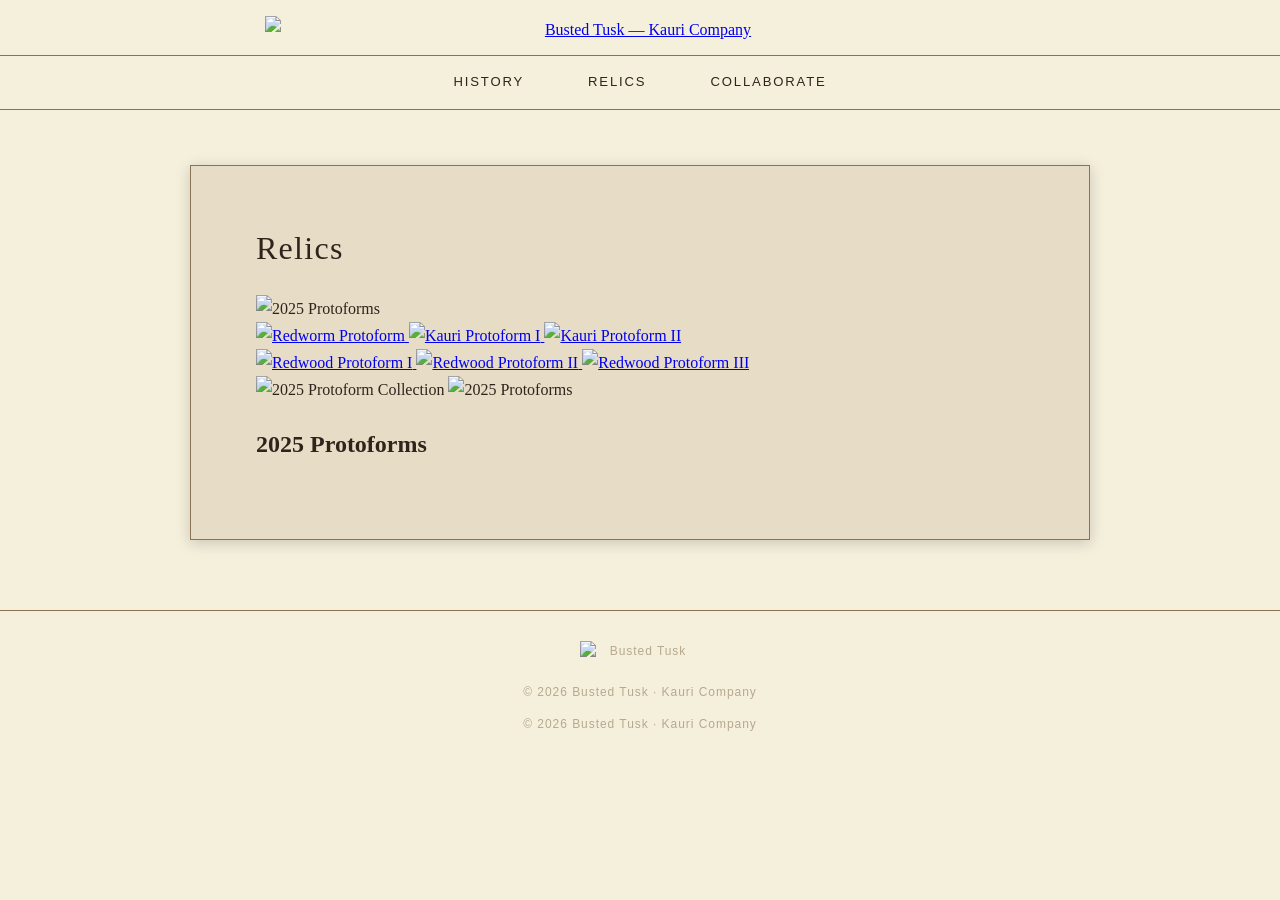
==== relics.html @ 46bb11f2 "Add relics.html with protoforms gallery This file contains the HTML structure for the 'Relics' page," ====
<!DOCTYPE html>
<html lang="en">
<head>
    <meta charset="UTF-8">
    <meta name="viewport" content="width=device-width, initial-scale=1.0">

    <title>Busted Tusk | Relics</title>

    <link rel="stylesheet" href="style.css">
</head>

<body>

<header class="site-header">
    <a href="index.html">
        <img
            src="images/BTheader.png"
            alt="Busted Tusk — Kauri Company"
        >
    </a>
</header>

<nav class="navigation">
    <a href="history.html">History</a>
    <a href="relics.html">Relics</a>
    <a href="collaborate.html">Collaborate</a>
</nav>

<main>

    <section class="section relics-section">

        <h1>Relics</h1>

        <div class="protoforms-gallery">

            <!-- Protoforms Header -->
            <img
                src="images/anchorpoint.jpg"
                alt="2025 Protoforms"
                class="protoform-banner"
            >

            <!-- First Row -->
            <div class="protoform-row">

                <a href="images/redworm.jpg">
                    <img
                        src="images/redwormsmall.jpg"
                        alt="Redworm Protoform"
                    >
                </a>

                <a href="images/kauri1.jpg">
                    <img
                        src="images/kauri1small.jpg"
                        alt="Kauri Protoform I"
                    >
                </a>

                <a href="images/kauri2.jpg">
                    <img
                        src="images/kauri2small.jpg"
                        alt="Kauri Protoform II"
                    >
                </a>

            </div>

            <!-- Second Row -->
            <div class="protoform-row">

                <a href="images/redwood1.jpg">
                    <img
                        src="images/redwood1small.jpg"
                        alt="Redwood Protoform I"
                    >
                </a>

                <a href="images/redwood2.jpg">
                    <img
                        src="images/redwood2small.jpg"
                        alt="Redwood Protoform II"
                    >
                </a>

                <a href="images/redwood3.jpg">
                    <img
                        src="images/redwood3small.jpg"
                        alt="Redwood Protoform III"
                    >
                </a>

            </div>

            <!-- Collection Image -->
            <img
                src="images/protoformcollection.jpg"
                alt="2025 Protoform Collection"
                class="protoform-collection"
            >

            <!-- Protoforms Footer -->
            <img
                src="images/luckytuna.jpg"
                alt="2025 Protoforms"
                class="protoform-banner"
            >

        </div>

        <!-- Protoforms Description -->
        <div class="protoforms-description">

            <h2>2025 Protoforms</h2>

            <p>
                <!-- Your explanation will go here. -->
            </p>

        </div>

    </section>

</main>

<footer>

    <img
        src="images/BTfooter.png"
        alt="Busted Tusk"
        class="footer-logo"
    >

    <p>
        © 2026 Busted Tusk · Kauri Company
    </p>

    <p>
        © 2026 Busted Tusk · Kauri Company
    </p>

</footer>

</body>
</html>
---- style.css ----
/* --------------------------------------------------
   BUSTED TUSK
   Kauri Company
-------------------------------------------------- */

:root {
    --background: #F5F0DC;
    --paper: #E7DDC6;
    --text: #30231c;
    --muted: #66584a;
    --line: #8a7355;
    --accent: #5A4638;
}

/* Basic reset */

* {
    box-sizing: border-box;
}

html {
    scroll-behavior: smooth;
}

body {
    margin: 0;

    background: var(--background);
    color: var(--text);

    font-family:
        Georgia,
        "Times New Roman",
        serif;

    line-height: 1.7;
}

/* Header */

.site-header {
    width: 100%;

    background: var(--background);

    text-align: center;

    padding: 16px 20px 12px;
}

.site-header img {
    display: block;

    width: min(100%, 750px);

    height: auto;

    margin: 0 auto;
}

/* Navigation */

.navigation {
    display: flex;

    justify-content: center;
    align-items: center;

    flex-wrap: wrap;

    border-top: 1px solid var(--line);
    border-bottom: 1px solid var(--line);

    padding: 0 20px;
}

.navigation a {
    color: var(--text);

    text-decoration: none;

    padding: 15px 32px;

    font-family:
        Arial,
        Helvetica,
        sans-serif;

    font-size: 0.82rem;

    letter-spacing: 0.14em;

    text-transform: uppercase;

    transition:
        color 0.25s ease,
        background-color 0.25s ease;
}

.navigation a:hover {
    background: var(--accent);

    color: var(--background);
}



/* Main content */

main {
    width: min(100% - 40px, 900px);

    margin: 0 auto;
}

/* Sections */

.section {
    background: var(--paper);

    margin: 55px 0;

    padding: 55px 65px;

    border: 1px solid var(--line);

    box-shadow:
        0 3px 14px rgba(0, 0, 0, 0.18);
}

.section h1 {
    margin: 0 0 20px;

    color: var(--text);

    font-size: 2rem;

    font-weight: normal;

    letter-spacing: 0.04em;
}

.section p {
    margin: 0;

    color: #4b3d32;

    font-size: 1.05rem;
}

/* Footer */

footer {
    border-top: 1px solid var(--line);

    padding: 30px 20px;

    margin-top: 70px;

    text-align: center;

    color: #b8a88e;

    font-family:
        Arial,
        Helvetica,
        sans-serif;

    font-size: 0.75rem;

    letter-spacing: 0.08em;
}

.footer-logo {
    display: block;

    width: 120px;

    height: auto;

    margin: 0 auto 20px;
}

/* Links */

.media-links,
.support-links {
    display: flex;

    justify-content: center;

    flex-wrap: wrap;

    gap: 12px;

    margin-top: 30px;
}

.media-links a,
.support-links a {
    display: inline-block;

    padding: 10px 20px;

    border: 1px solid var(--line);

    color: var(--text);

    background: var(--paper);

    text-decoration: none;

    font-family:
        Arial,
        Helvetica,
        sans-serif;

    font-size: 0.78rem;

    letter-spacing: 0.08em;

    text-transform: uppercase;

    transition:
        background-color 0.25s ease,
        color 0.25s ease;
}

.media-links a:hover,
.support-links a:hover {
    background: var(--accent);

    color: #f2e5c7;
}

/* Mobile */

@media (max-width: 600px) {

    .site-header {
        padding: 15px;
    }

    .navigation {
        display: block;

        padding: 0;
    }

    .navigation a {
        display: block;

        text-align: center;

        padding: 12px;

        border-bottom: 1px solid var(--line);
    }

    main {
        width: min(100% - 24px, 900px);
    }

    .section {
        margin: 30px 0;

        padding: 35px 25px;
    }

    .section h1 {
        font-size: 1.7rem;
    }
}
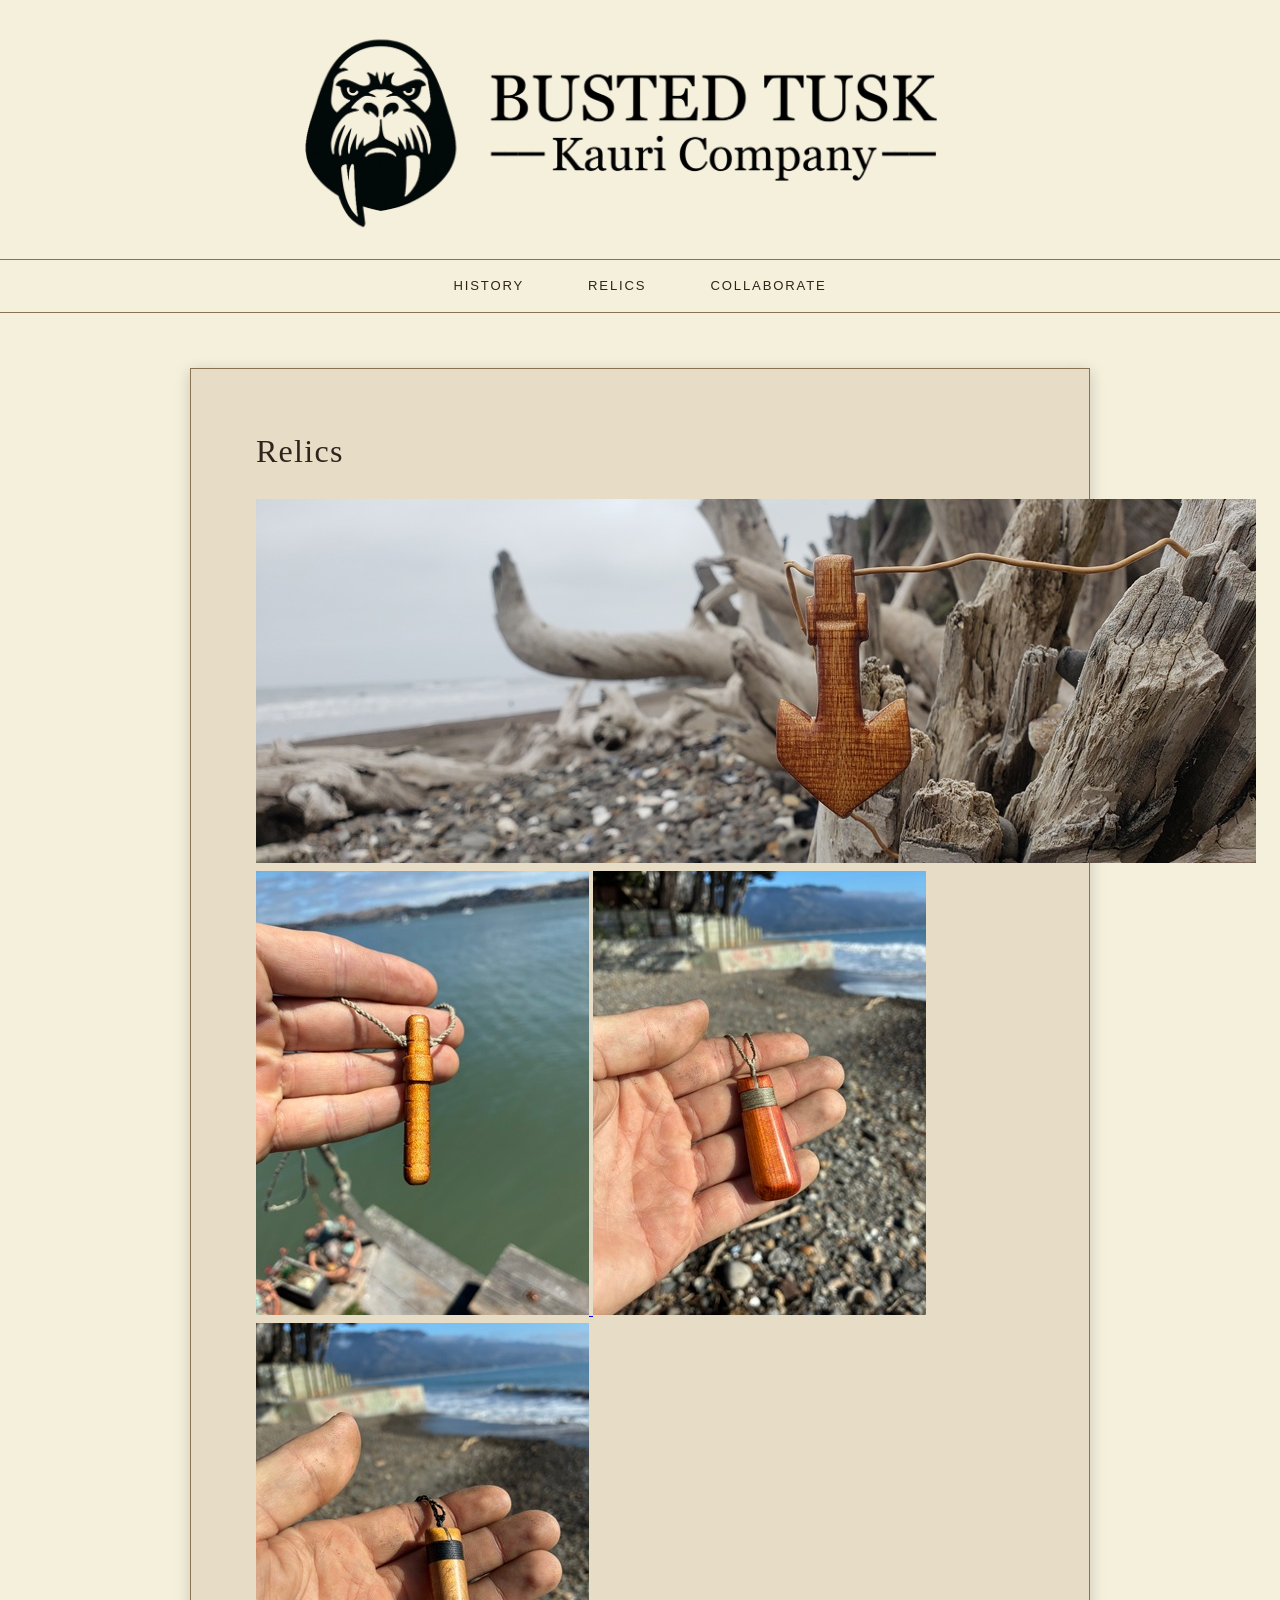
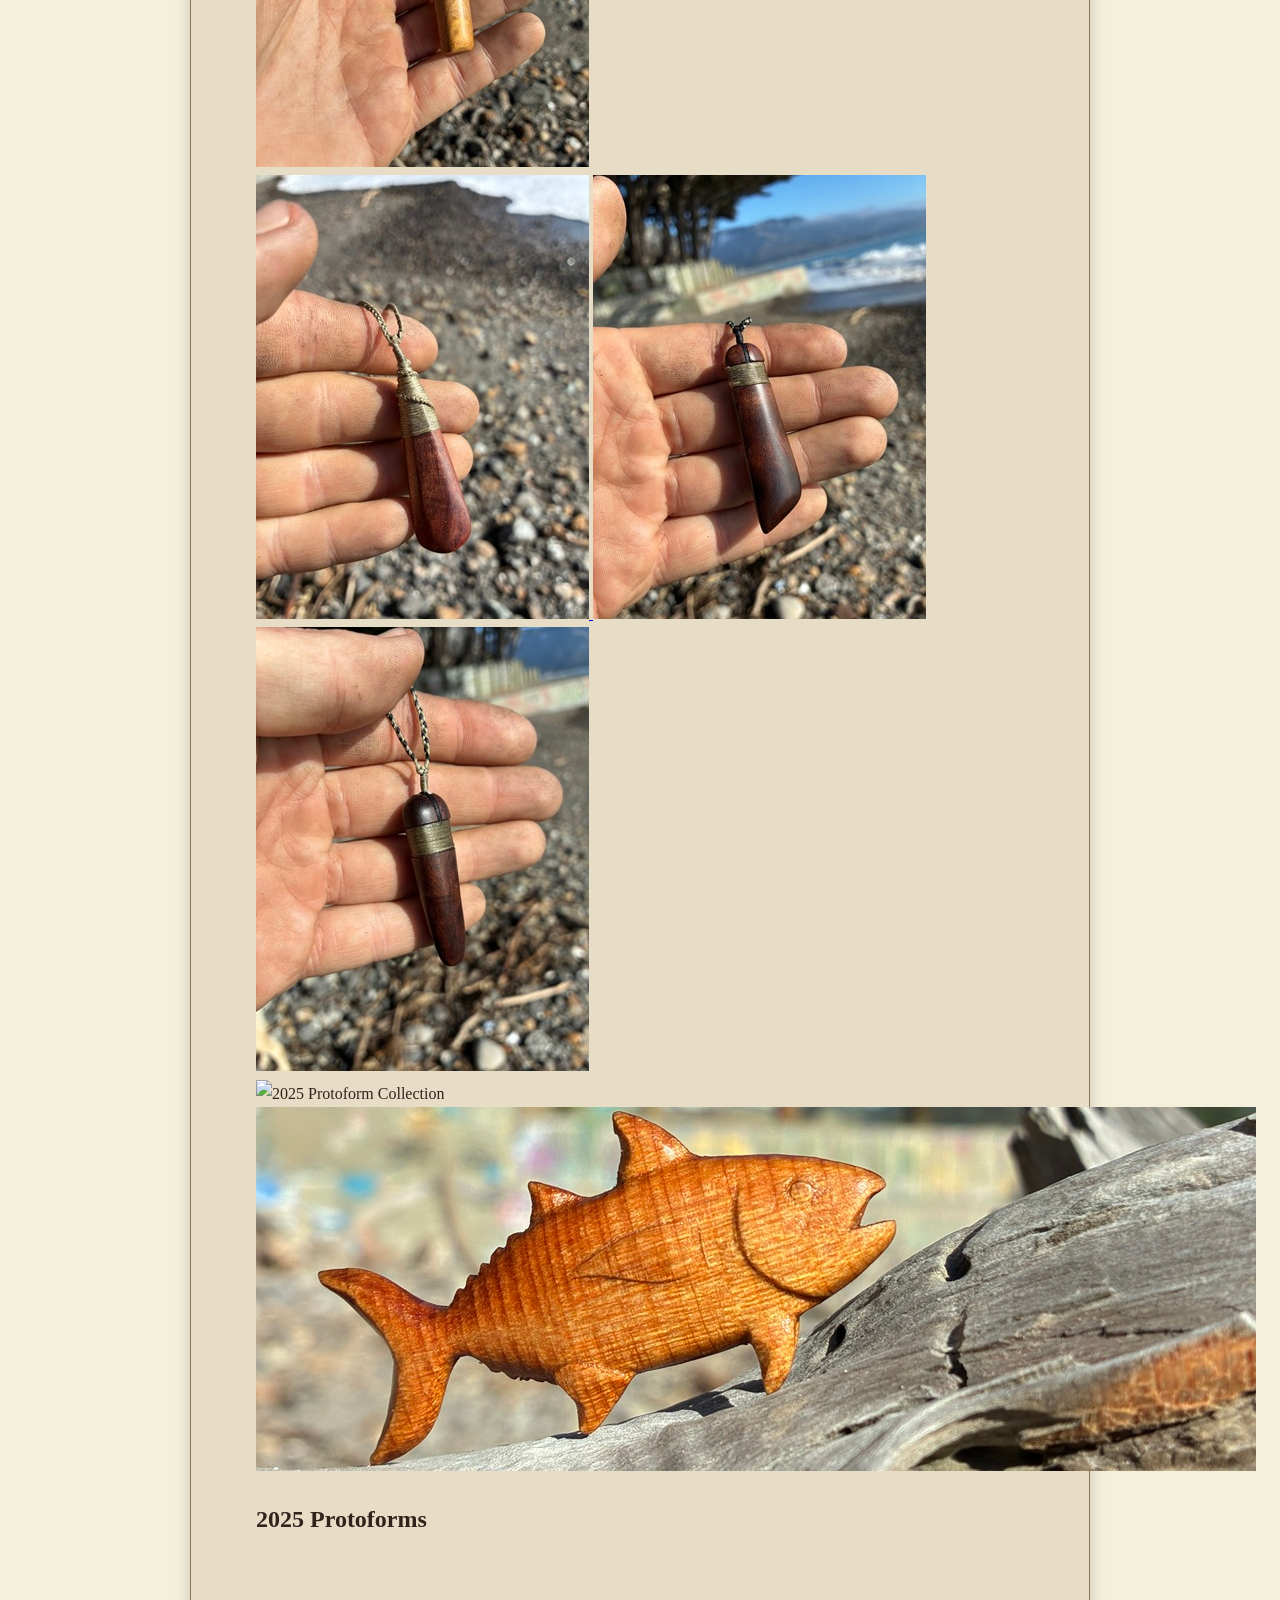
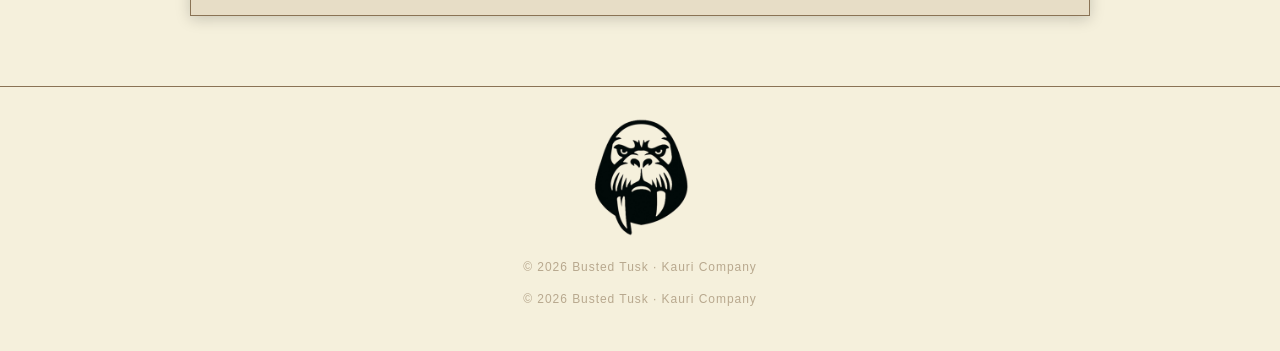
==== commit 8adf9868: "Update image source paths in relics.html" ====
--- a/relics.html
+++ b/relics.html
@@ -14,7 +14,7 @@
 <header class="site-header">
     <a href="index.html">
         <img
-            src="images/BTheader.png"
+            src="BTheader.png"
             alt="Busted Tusk — Kauri Company"
         >
     </a>
@@ -127,7 +127,7 @@
 <footer>
 
     <img
-        src="images/BTfooter.png"
+        src="BTfooter.png"
         alt="Busted Tusk"
         class="footer-logo"
     >
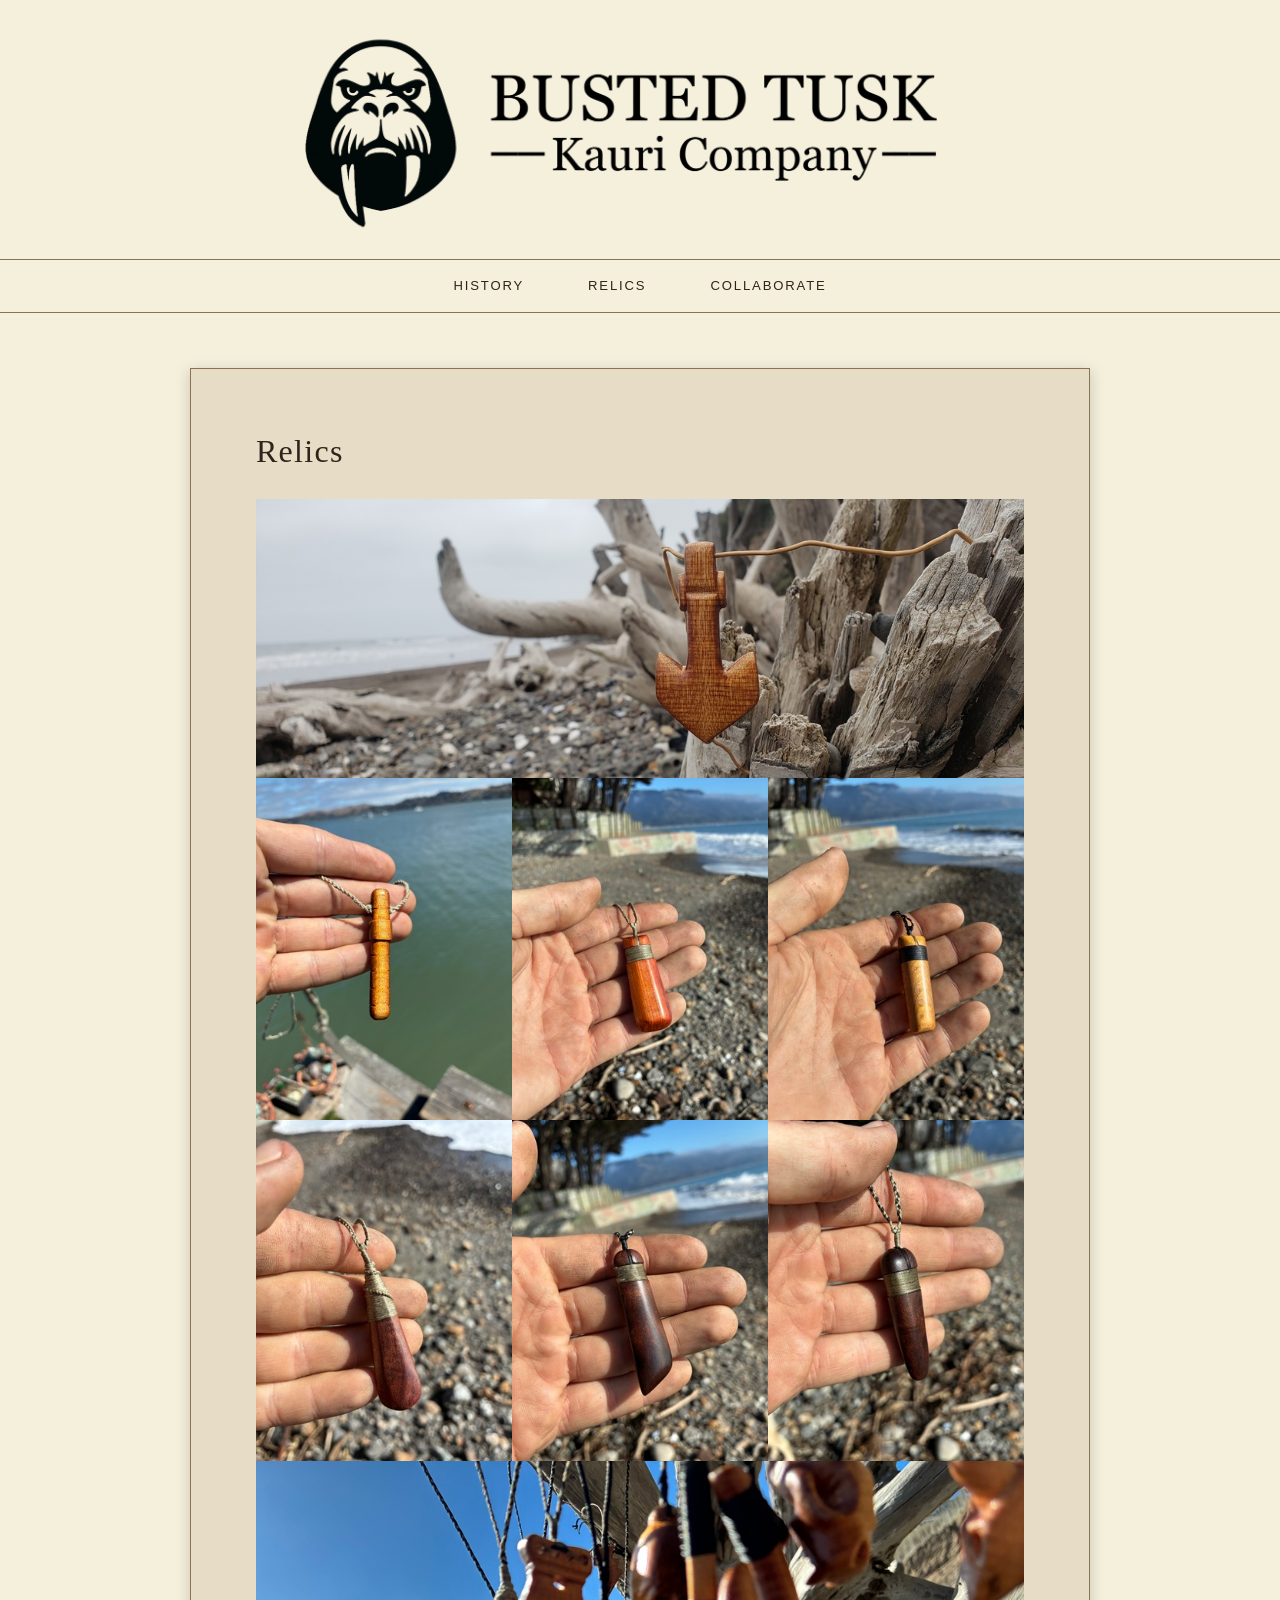
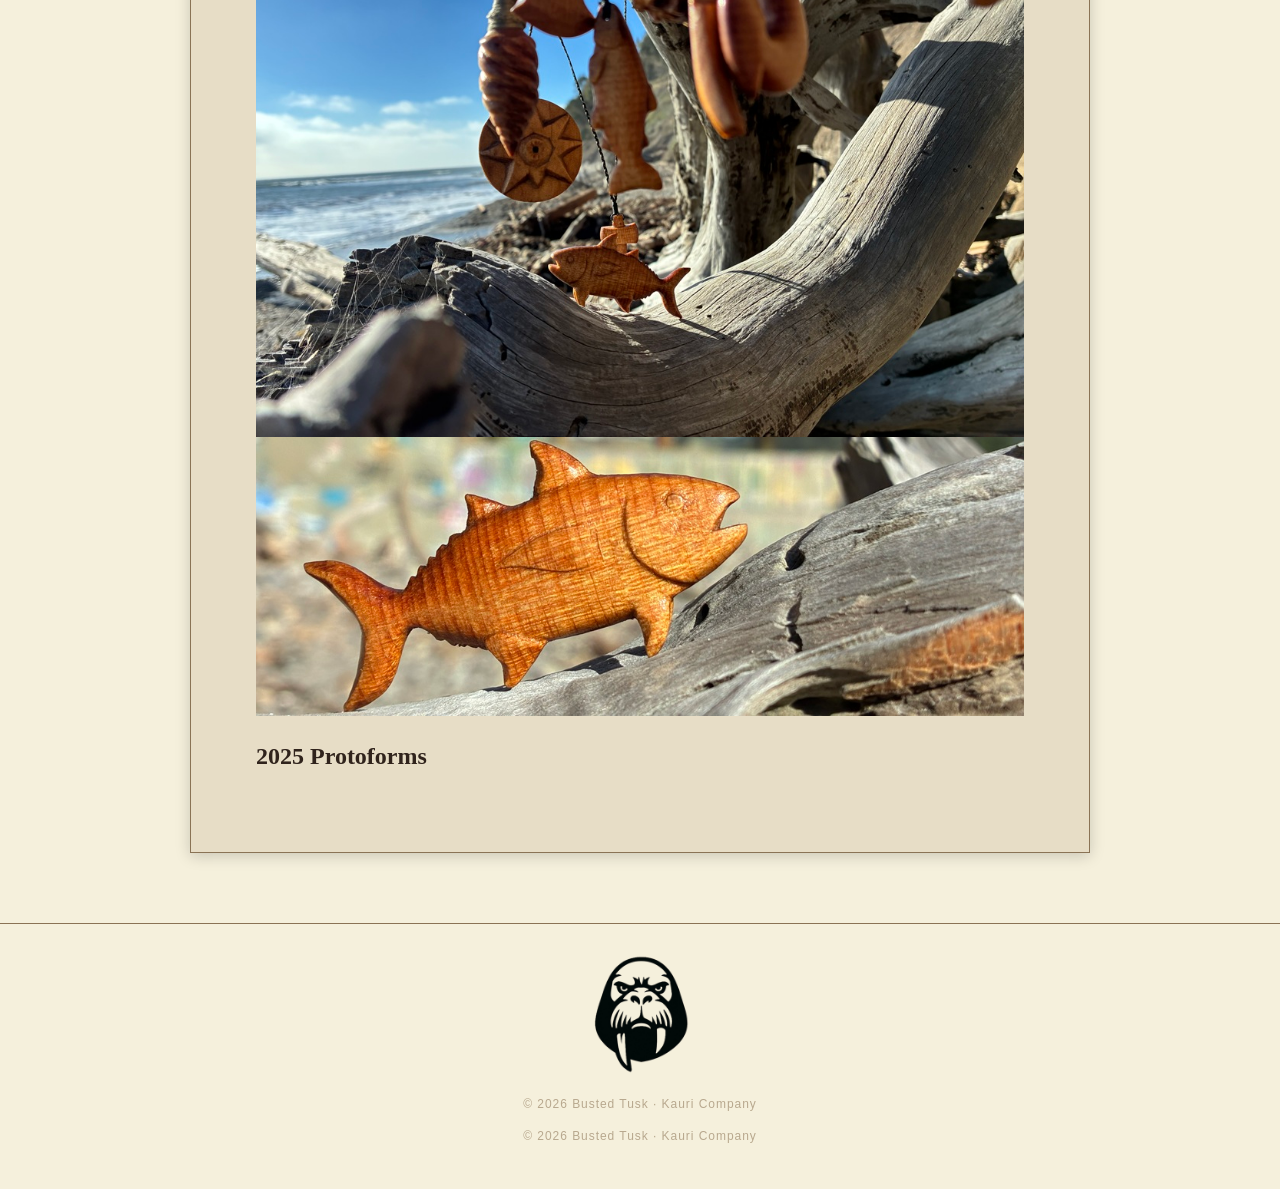
==== commit 5e62131c: "Update image source for Protoform Collection" ====
--- a/relics.html
+++ b/relics.html
@@ -95,7 +95,7 @@
 
             <!-- Collection Image -->
             <img
-                src="images/protoformcollection.jpg"
+                src="images/protoformcollection1.jpg"
                 alt="2025 Protoform Collection"
                 class="protoform-collection"
             >
--- a/style.css
+++ b/style.css
@@ -271,3 +271,44 @@
         font-size: 1.7rem;
     }
 }
+
+/* Protoforms Gallery */
+
+.protoforms-gallery {
+    width: 100%;
+    max-width: 1000px;
+    margin: 0 auto;
+    padding: 0;
+}
+
+.protoform-banner,
+.protoform-collection {
+    display: block;
+    width: 100%;
+    height: auto;
+    margin: 0;
+    padding: 0;
+}
+
+.protoform-row {
+    display: grid;
+    grid-template-columns: repeat(3, 1fr);
+    width: 100%;
+    margin: 0;
+    padding: 0;
+}
+
+.protoform-row a {
+    display: block;
+    margin: 0;
+    padding: 0;
+    line-height: 0;
+}
+
+.protoform-row img {
+    display: block;
+    width: 100%;
+    height: auto;
+    margin: 0;
+    padding: 0;
+}
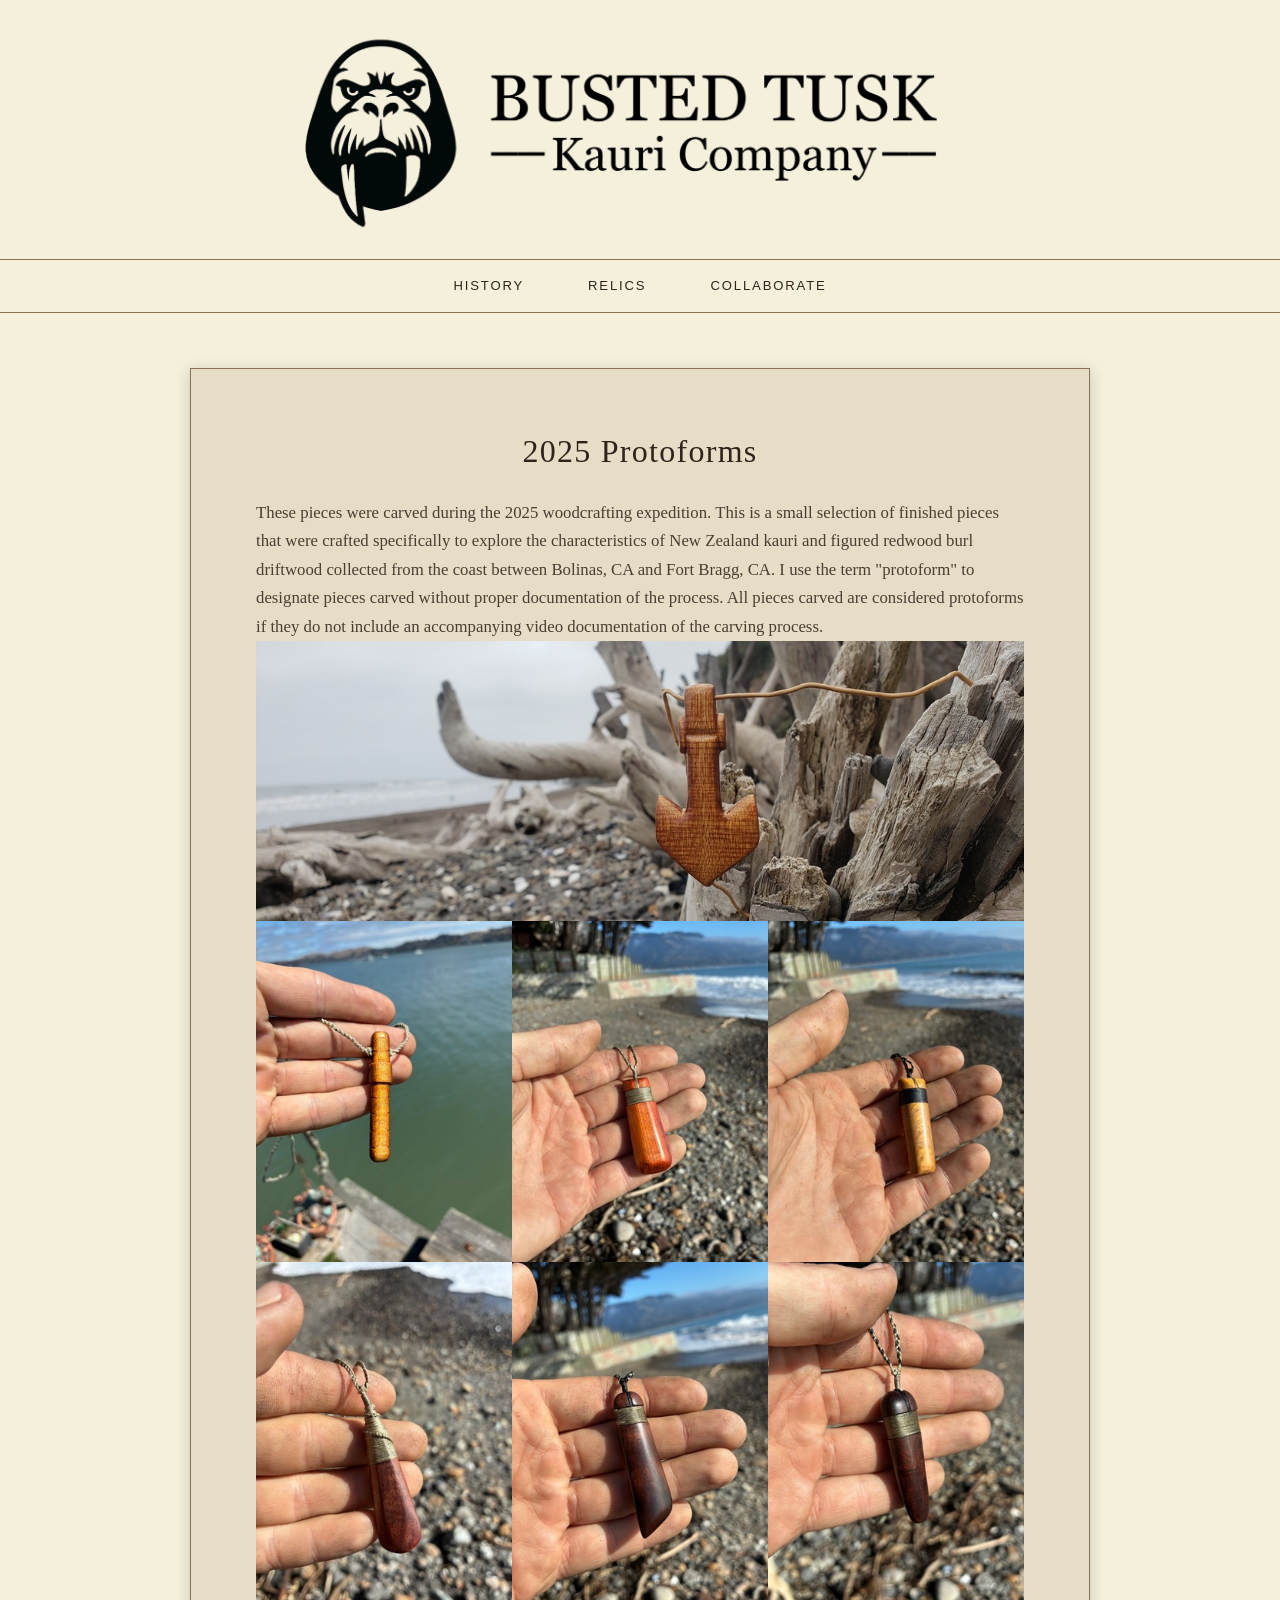
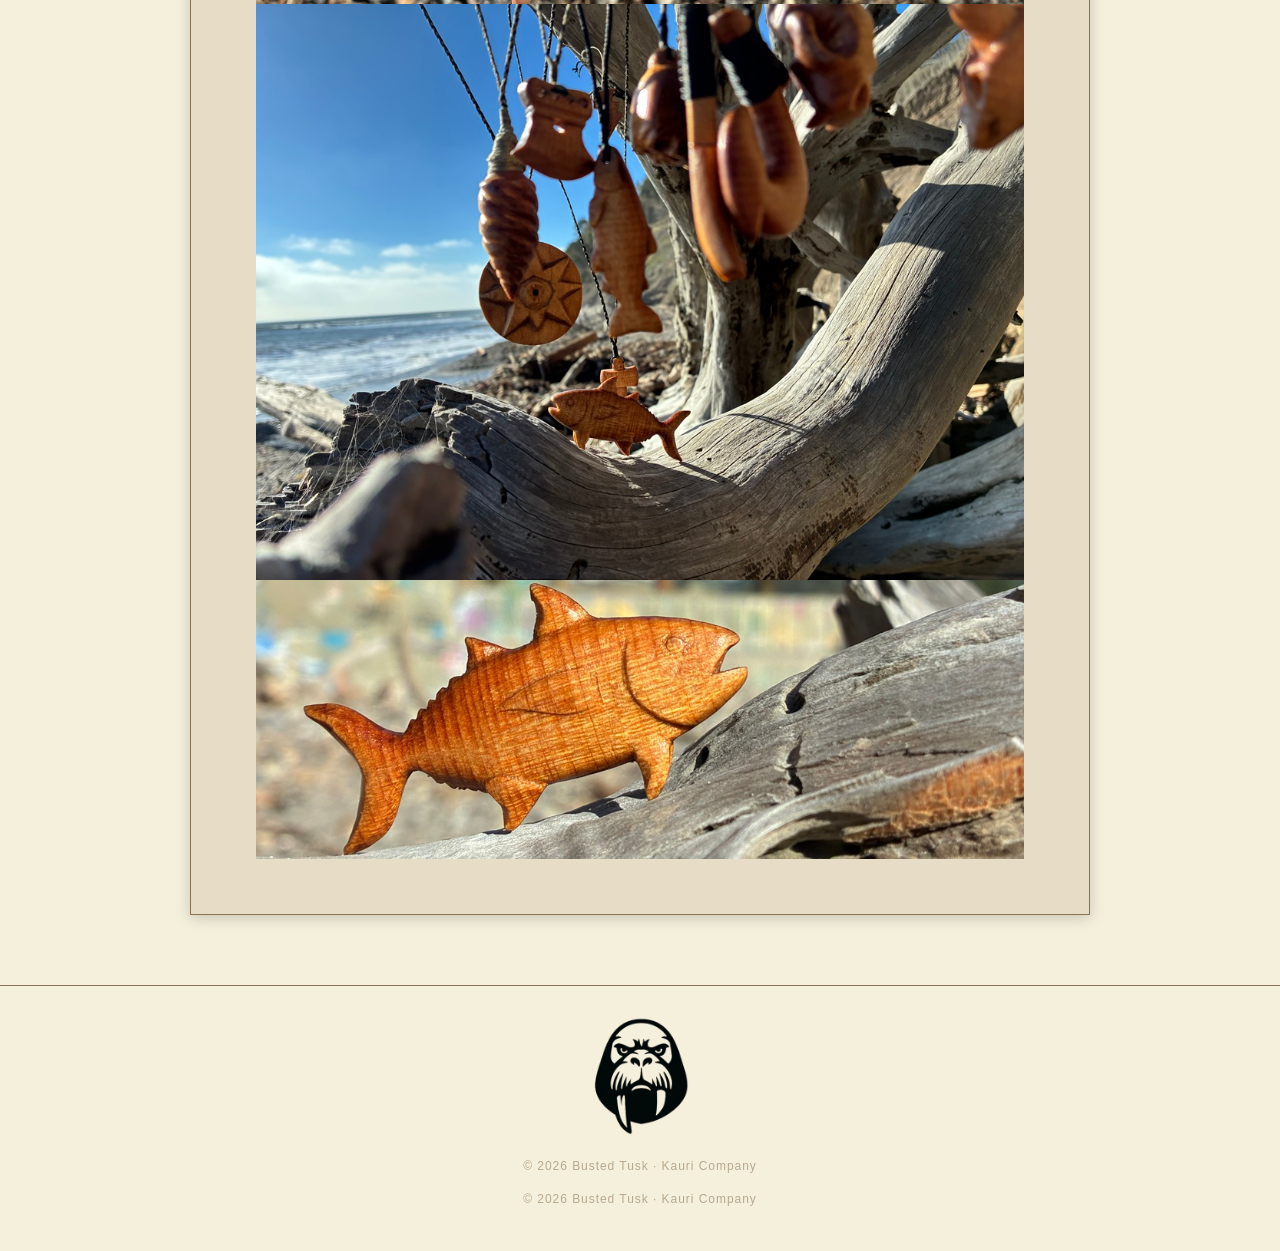
==== commit ae9a0818: "Revise relics section to highlight 2025 Protoforms Updated the relics section to feature 2025 Protof" ====
--- a/relics.html
+++ b/relics.html
@@ -30,7 +30,15 @@
 
     <section class="section relics-section">
 
-        <h1>Relics</h1>
+              <h1>2025 Protoforms</h1>
+
+            <p>
+                These pieces were carved during the 2025 woodcrafting expedition. This is a small selection of finished pieces
+                that were crafted specifically to explore the characteristics of New Zealand kauri and figured redwood burl driftwood
+                collected from the coast between Bolinas, CA and Fort Bragg, CA. I use the term "protoform" to designate pieces carved
+                without proper documentation of the process. All pieces carved are considered protoforms if they do not include an
+                accompanying video documentation of the carving process.
+            </p>
 
         <div class="protoforms-gallery">
 
@@ -107,16 +115,7 @@
                 class="protoform-banner"
             >
 
-        </div>
-
-        <!-- Protoforms Description -->
-        <div class="protoforms-description">
-
-            <h2>2025 Protoforms</h2>
-
-            <p>
-                <!-- Your explanation will go here. -->
-            </p>
+        
 
         </div>
 
--- a/style.css
+++ b/style.css
@@ -312,3 +312,8 @@
     margin: 0;
     padding: 0;
 }
+
+h1 {
+    text-align: center;
+    font-weight: bold;
+}
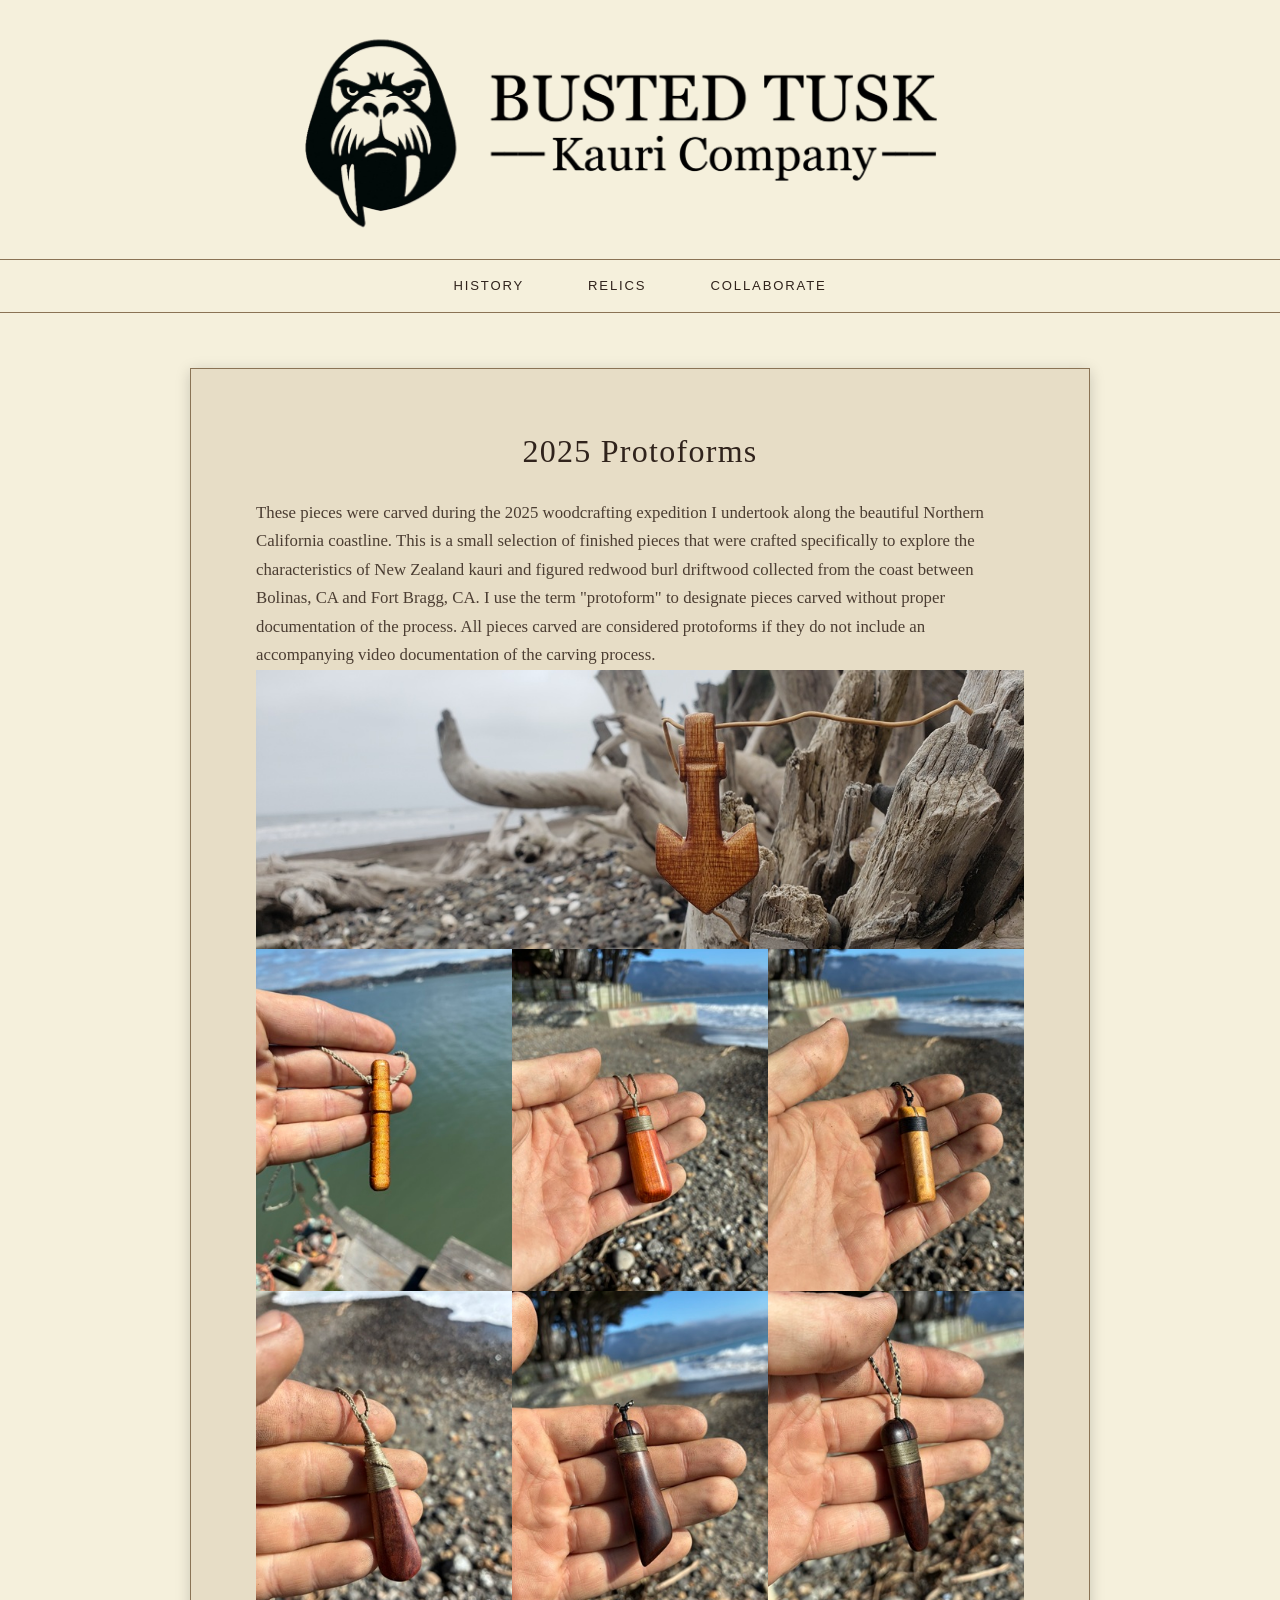
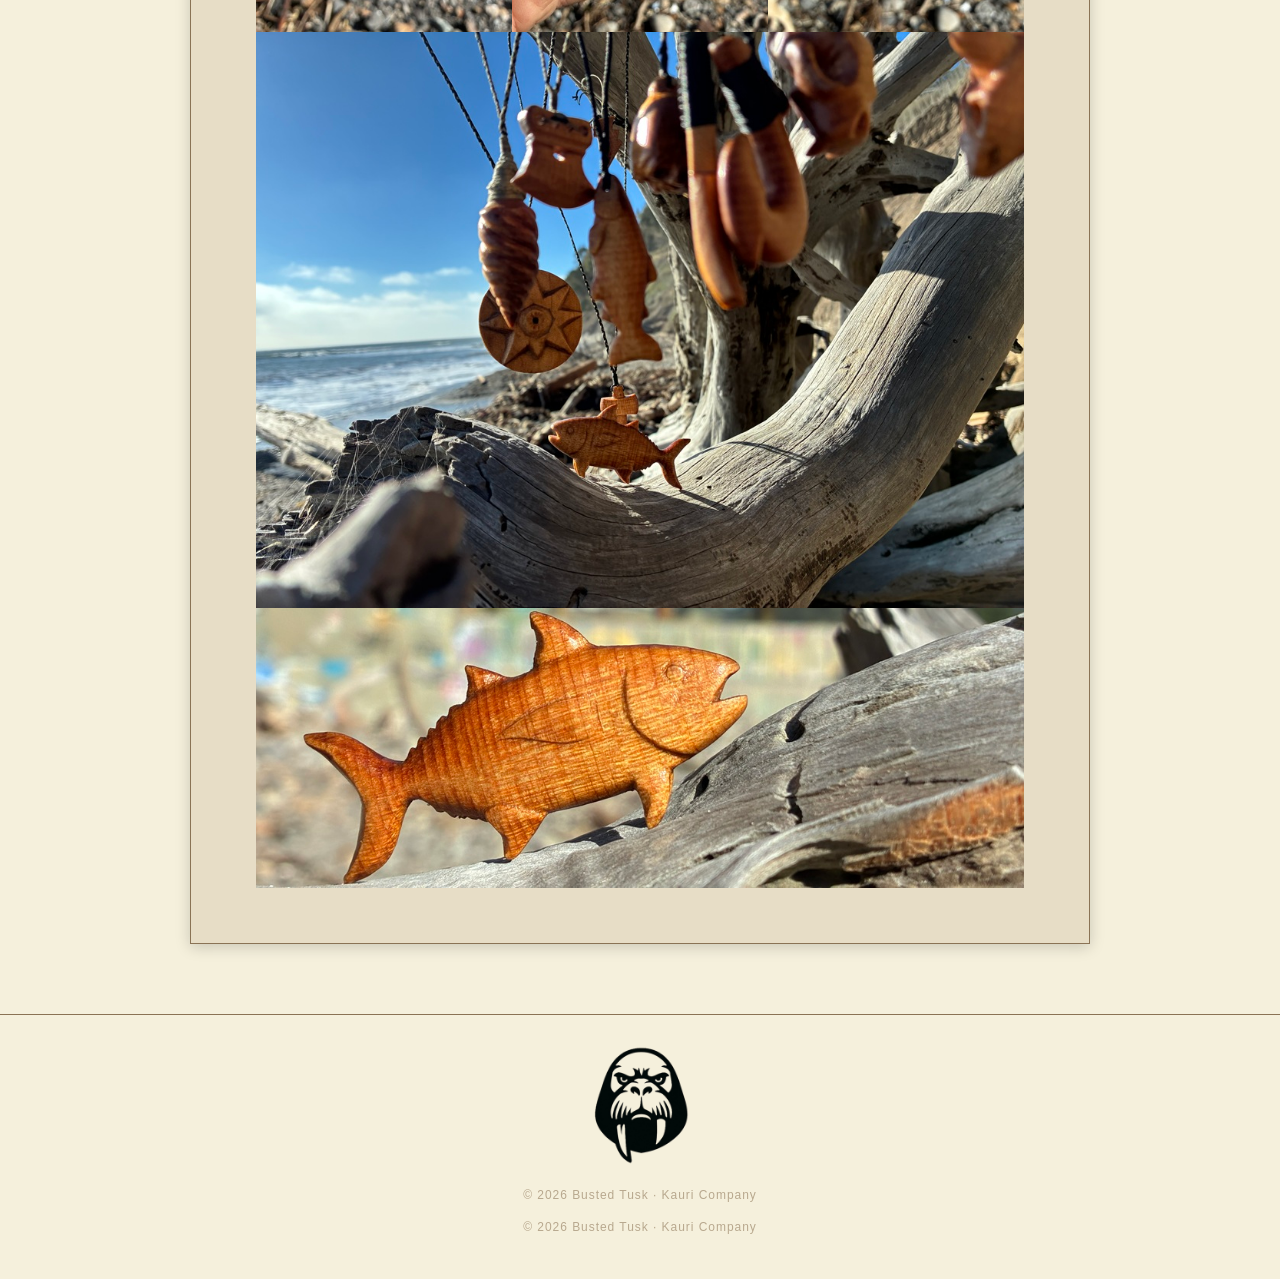
==== commit 0db728ba: "Enhance description of 2025 Protoforms Expanded description of the 2025 woodcrafting expedition." ====
--- a/relics.html
+++ b/relics.html
@@ -33,7 +33,7 @@
               <h1>2025 Protoforms</h1>
 
             <p>
-                These pieces were carved during the 2025 woodcrafting expedition. This is a small selection of finished pieces
+                These pieces were carved during the 2025 woodcrafting expedition I undertook along the beautiful Northern California coastline. This is a small selection of finished pieces
                 that were crafted specifically to explore the characteristics of New Zealand kauri and figured redwood burl driftwood
                 collected from the coast between Bolinas, CA and Fort Bragg, CA. I use the term "protoform" to designate pieces carved
                 without proper documentation of the process. All pieces carved are considered protoforms if they do not include an
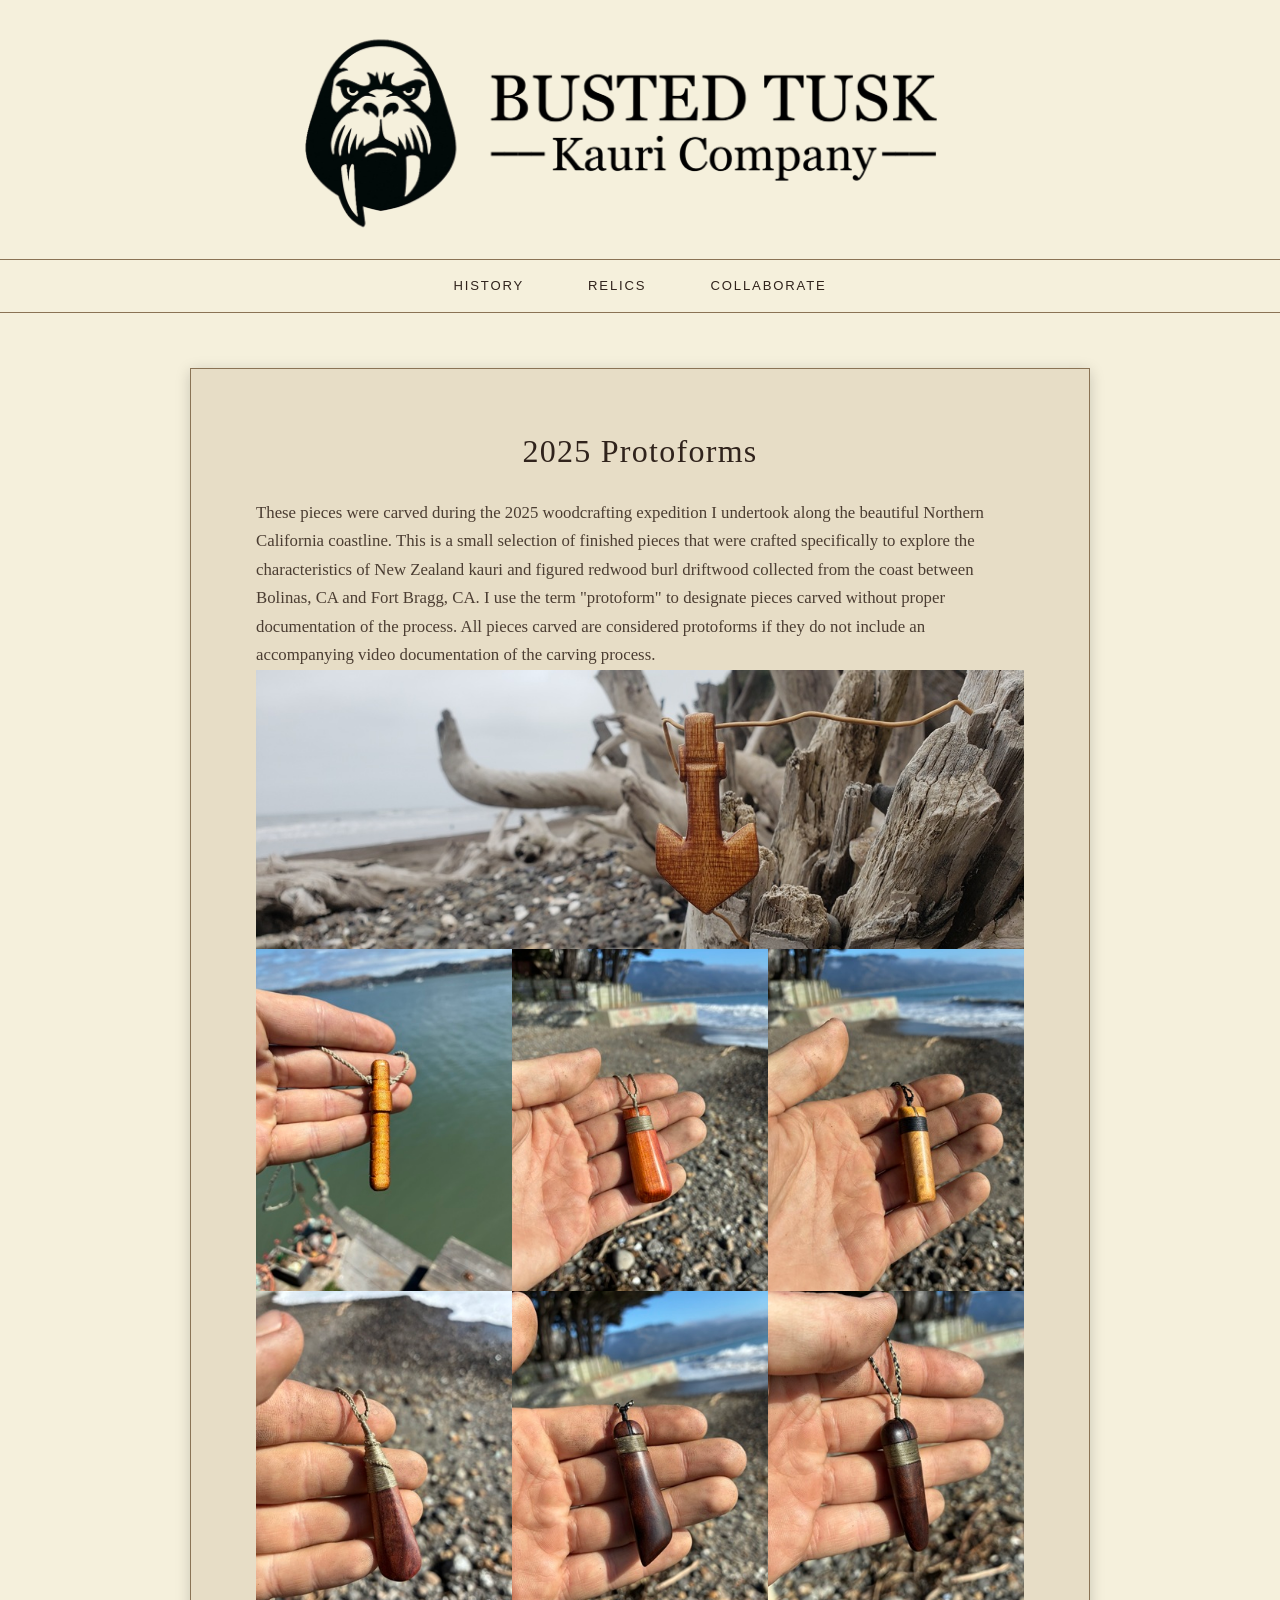
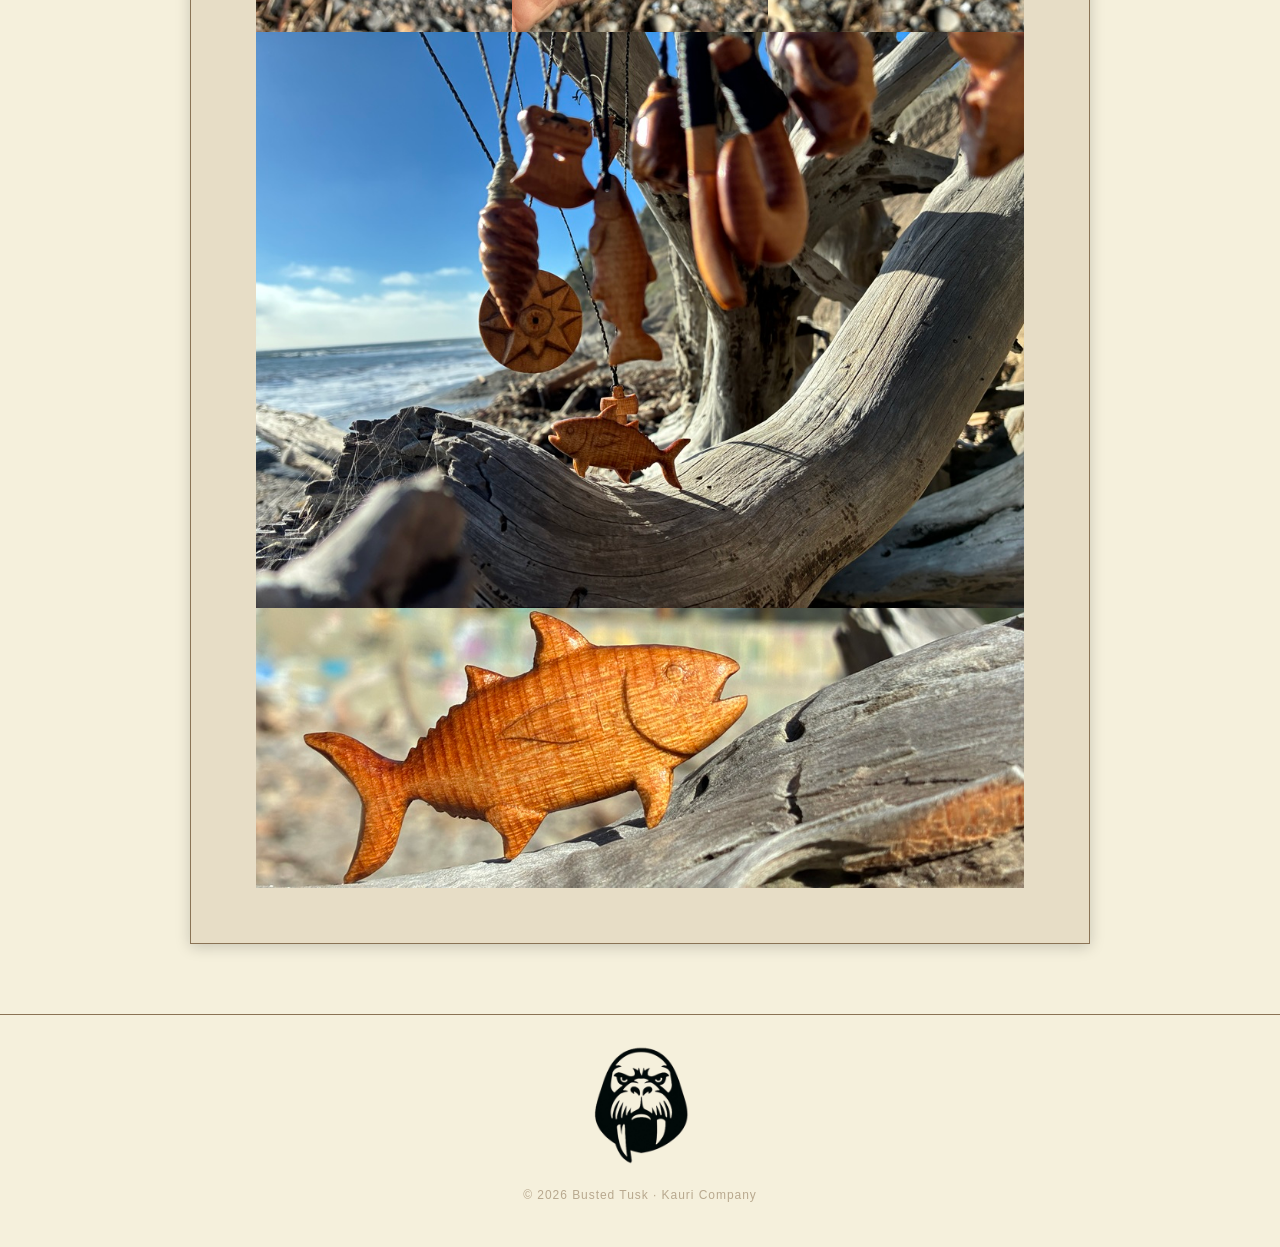
==== commit 7dd66f6f: "Remove duplicate copyright paragraph in footer Removed duplicate footer copyright paragraph." ====
--- a/relics.html
+++ b/relics.html
@@ -130,11 +130,7 @@
         alt="Busted Tusk"
         class="footer-logo"
     >
-
-    <p>
-        © 2026 Busted Tusk · Kauri Company
-    </p>
-
+    
     <p>
         © 2026 Busted Tusk · Kauri Company
     </p>
